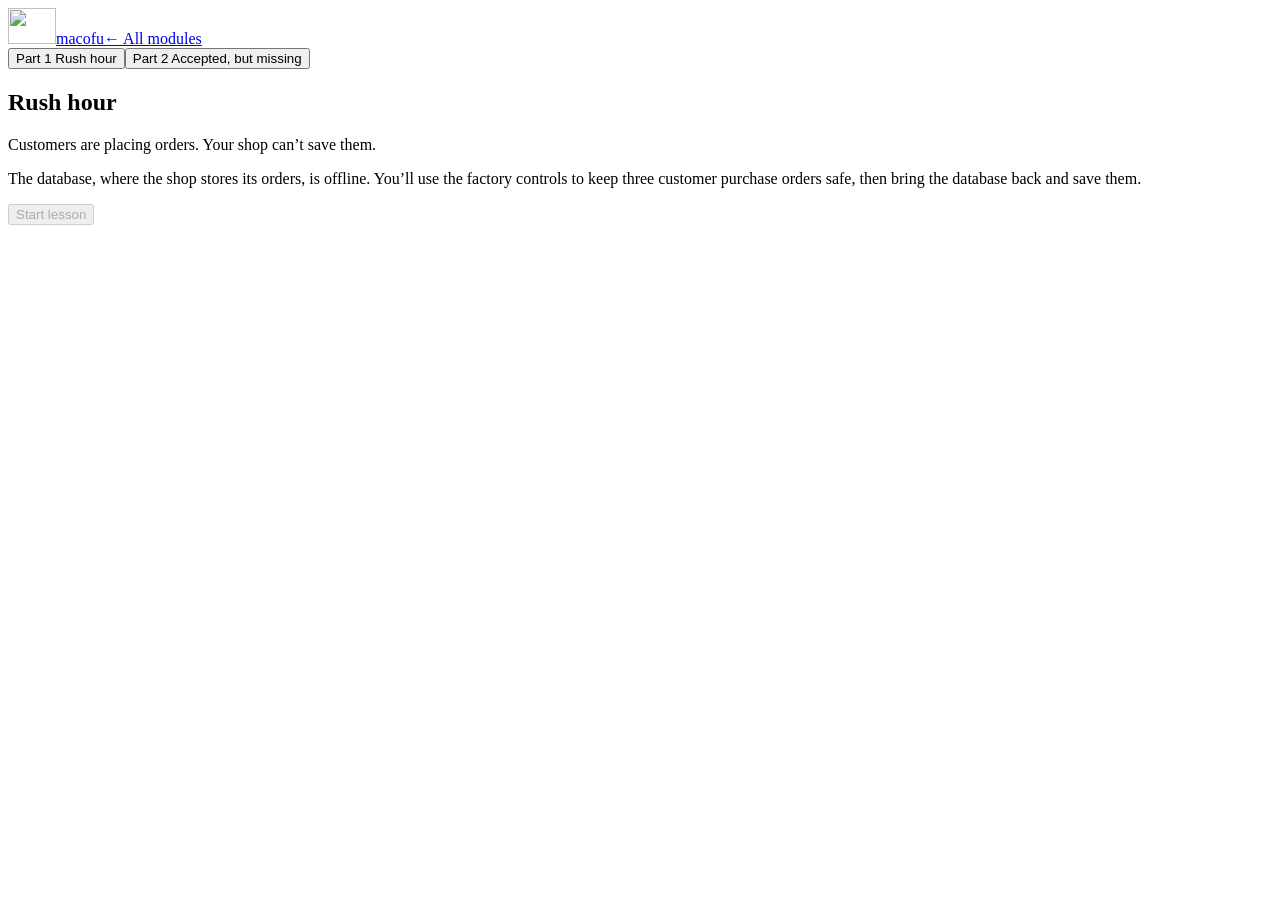
==== wwwroot/lesson.html @ 8d2bbe97 "Launch Macofu with full-stack landing page and module library" ====
<!doctype html>
<html lang="en">
<head>
  <meta charset="UTF-8"><meta name="viewport" content="width=device-width, initial-scale=1">
  <meta name="theme-color" content="#fdf0d5"><title>Macofu — Rush hour</title>
  <link rel="icon" type="image/svg+xml" href="/icon.svg?v=spark-1"><link rel="stylesheet" href="/style.css?v=focused-9"><script src="/scene.js?v=factory-6" defer></script><script src="/app.js?v=landing-10" defer></script>
</head>
<body>
  <header><a class="brand" href="/" aria-label="Macofu home"><img class="brand-mark" src="/icon.svg?v=spark-1" width="48" height="36" alt="" aria-hidden="true">macofu</a><a class="quiet" href="/modules.html#backend">← All modules</a></header>
  <main>
    <nav class="mission-nav" aria-label="Order dispatch lesson parts"><button data-mission="rush-hour" aria-pressed="true"><span>Part 1</span> Rush hour</button><button data-mission="missing-order" aria-pressed="false"><span>Part 2</span> Accepted, but missing</button></nav>
    <section class="intro" aria-labelledby="mission-title"><h1 id="mission-title" tabindex="-1">Rush hour</h1><div class="intro-copy"><p class="lesson-description" id="lesson-description">Customers are placing orders. Your shop can’t save them.</p><p class="lesson-context" id="lesson-context">The database, where the shop stores its orders, is offline. You’ll use the factory controls to keep three customer purchase orders safe, then bring the database back and save them.</p><button id="start-lesson" class="solid" disabled>Start lesson</button></div></section>
    <div class="lesson-toolbar" hidden><div class="workspace-tabs" role="group" aria-label="Lesson workspace"><button id="show-guide" aria-pressed="true">Factory</button><button id="open-code" aria-pressed="false" aria-expanded="false" aria-controls="inspector">Source code</button></div><details class="lesson-options"><summary>Help &amp; tools</summary><div class="tools-menu"><button data-tool="help">Help with this step</button><button data-tool="progress">Lesson progress</button><button data-tool="definitions">Factory guide</button><button data-tool="history">Request history</button><button id="inspect-target" hidden>Inspect customer order</button><button id="reset">Restart this part</button></div></details></div>
    <div id="connection" class="connection-error" role="status" hidden>Connection lost. Reconnecting…</div>
    <div class="workspace" hidden>
    <div class="simulation">
    <section class="game" aria-label="Interactive order dispatch puzzle">
      <div class="route-control"><div><span class="control-label">Route for new orders</span><strong id="route-label">Direct to database</strong></div><button id="change-route" class="change-route" aria-expanded="false" aria-controls="route-choices">Change route</button></div>
      <fieldset id="route-choices" class="route-choices" hidden><legend>Choose where the API sends new orders</legend><p>The API is the software that receives an order. Click an option to change its route.</p><div class="route-options"><button id="route-direct" aria-pressed="true"><strong>Direct to database</strong><span>Try to save the order immediately.</span><small class="route-selection">Selected</small></button><button id="route-queue" aria-pressed="false"><strong>Via queue</strong><span>Keep the order in a waiting line until it can be saved.</span><small class="route-selection">Selected</small></button></div></fieldset>
      <nav class="scene-nav" aria-label="Factory view"><button data-view="sender">Orders</button><button data-view="api-station">API</button><button data-view="queue-station">Queue</button><button data-view="worker-station">Worker</button><button data-view="database-station">Database</button></nav>
      <div class="scene-scroll" tabindex="0" role="region" aria-label="Factory floor. Scroll horizontally to explore on narrow screens."><div class="scene" id="scene">
        <img class="factory-floor" src="/assets/factory/factory-floor.png" alt="" draggable="false">
        <svg class="route-overlay" viewBox="0 0 1040 620" aria-hidden="true"><path id="direct-route"/><path id="queued-route"/></svg>
        <div class="station sender"><button class="parcel-button" id="parcel" aria-label="Send an order. You can also drag this parcel to the API."><img alt="" draggable="false"><span>Send order</span></button></div>
        <div class="station api-station" id="api-drop"><button class="machine-art api-art" data-inspect="handler" aria-label="Inspect API code"><img alt="" draggable="false"></button><div class="station-controls"><strong>API</strong></div></div>
        <div class="station queue-station"><div class="station-controls"><button class="station-name inspect-label" data-inspect="queue">Queue <span id="queue-count" hidden>0</span></button></div></div>
        <div class="queue-rack" id="queue-rack" role="group" aria-label="Queued orders"><div id="queue-packages"></div></div>
        <div class="station worker-station"><button class="machine-art robot-art" data-inspect="worker" aria-label="Inspect worker code"><img alt="" draggable="false"></button><div class="station-controls"><strong>Worker</strong><button id="worker-toggle" class="machine-toggle">Ⅱ Pause worker</button><span id="worker-state" class="machine-state">Waiting for database</span></div></div>
        <div class="station database-station"><button class="machine-art warehouse-art" data-inspect="database" aria-label="Inspect database code"><img alt="" draggable="false"></button><div class="station-controls"><strong>Database</strong><button id="database-toggle" class="machine-toggle power-button">Restore database</button><span id="db-count" class="machine-state">Offline</span></div></div>
        <div id="stock-packages" aria-hidden="true"></div>
        <div id="parcels-layer" class="parcels-layer" aria-hidden="true"></div><div id="effects-layer" class="effects-layer" aria-hidden="true"></div>
      </div></div>
      <span id="game-feedback" class="sr-only" role="status"></span>
    </section>
    </div>
    <aside class="lesson-panel" aria-label="Current lesson step">
      <section class="guide-card" aria-labelledby="guide-title"><h2 id="guide-title" tabindex="-1">Send one customer order</h2><p id="guide-body">Each parcel is a customer’s purchase order. Click Send order and watch what happens while the database is offline.</p><p id="guide-progress" class="guide-progress" role="status" hidden></p><button id="guide-action" class="solid">Send order</button></section>
      <section id="tool-panel" class="tool-panel" hidden aria-labelledby="tool-title"><div class="panel-heading"><h2 id="tool-title" tabindex="-1">Help with this step</h2><button id="close-tool" class="quiet">Back to lesson</button></div>
        <div data-tool-content="help" hidden><p id="hint"></p></div>
        <div data-tool-content="progress" class="goals" hidden><h3 id="goals-heading">Rush hour progress</h3><p id="goals-description">Both tasks use the same three customer orders.</p><div class="objectives" aria-live="polite" aria-atomic="true">
          <div class="objective" id="protect-goal"><strong>Keep 3 orders during the outage</strong><p>Accept each order into the queue while the database is offline.</p><span class="goal-progress" id="protect-progress">0 of 3 accepted. In progress.</span></div>
          <div class="objective" id="deliver-goal"><strong id="deliver-label">Save those same 3 orders</strong><p id="deliver-description">Restore the database so the worker can save the waiting orders.</p><span class="goal-progress" id="deliver-progress">0 of 3 saved. Up next.</span></div>
        </div></div>
        <div data-tool-content="definitions" hidden><div class="term-tabs" role="group" aria-label="Factory component"><button data-term="order" aria-pressed="true">Parcel</button><button data-term="api" aria-pressed="false">API</button><button data-term="queue" aria-pressed="false">Queue</button><button data-term="worker" aria-pressed="false">Worker</button><button data-term="database" aria-pressed="false">Database</button></div><p id="term-description">Each parcel is data about one customer’s purchase. Send order creates a test order; no real purchase is made.</p></div>
        <div data-tool-content="history" hidden><p>A record of what the software did after each action.</p><p id="history-empty">No activity yet. Send an order to see how the software responds.</p><p id="http-result" class="http-result" hidden>Ready</p><div class="order-tray" hidden><h3>Inspect an order</h3><div id="order-list"></div></div><div id="events"></div></div>
      </section>
      <section class="journey" id="journey" hidden aria-labelledby="journey-heading"><div class="inspector-top"><h2 id="journey-heading" tabindex="-1">Order journey</h2><button id="close-journey" class="quiet">Back to next step</button></div><p class="journey-help">Follow this order from acceptance to storage. Accepted means the system took the request; saved means it reached the database.</p><div id="journey-content" aria-live="polite"></div></section>
    </aside>
      <section class="inspector" id="inspector" hidden aria-labelledby="code-heading"><div class="tool-heading"><div><h2 id="code-heading">Code behind the factory</h2><p id="source-description">API code receives each order request.</p></div><button id="close-code" class="quiet" aria-label="Close code inspector">×</button></div><div class="inspector-top"><div class="code-tabs" role="group" aria-label="Source file"><button data-source="handler">API</button><button data-source="queue">Queue</button><button data-source="worker">Worker</button><button data-source="database">Database</button></div></div><pre tabindex="0" aria-label="Source code; scroll to read more"><code id="source-code"></code></pre></section>
    </div>
  </main><div id="error" class="error" role="alert" hidden></div>
</body>
</html>
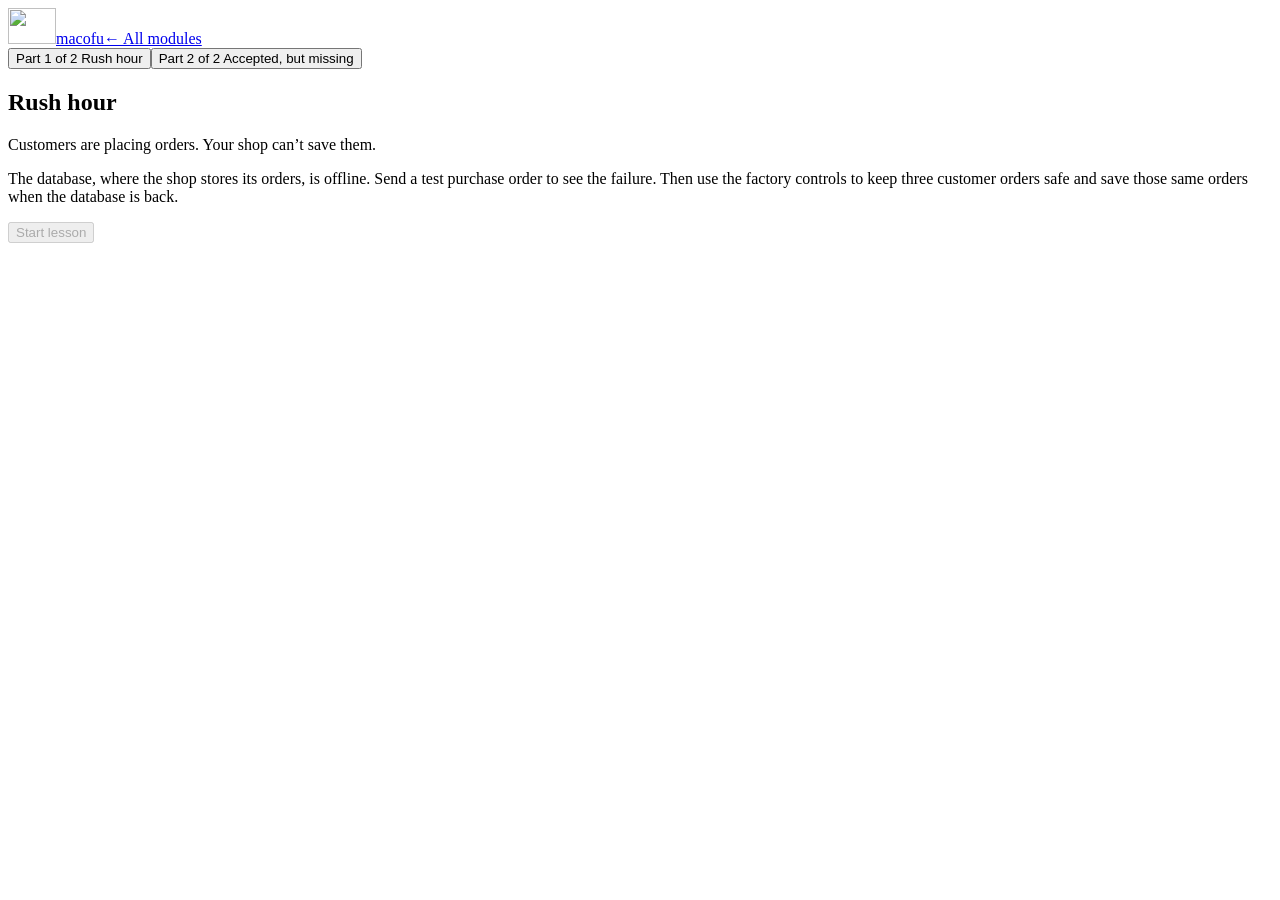
==== commit 53ce3afd: "Turn the missing order lesson into an investigation" ====
--- a/wwwroot/lesson.html
+++ b/wwwroot/lesson.html
@@ -2,14 +2,14 @@
 <html lang="en">
 <head>
   <meta charset="UTF-8"><meta name="viewport" content="width=device-width, initial-scale=1">
-  <meta name="theme-color" content="#fdf0d5"><title>Macofu — Rush hour</title>
-  <link rel="icon" type="image/svg+xml" href="/icon.svg?v=spark-1"><link rel="stylesheet" href="/style.css?v=focused-9"><script src="/scene.js?v=factory-6" defer></script><script src="/app.js?v=landing-10" defer></script>
+  <meta name="theme-color" content="#f7f7f2"><title>Macofu — Rush hour</title>
+  <link rel="icon" type="image/svg+xml" href="/icon.svg?v=mint-1"><link rel="stylesheet" href="/theme.css?v=1"><link rel="stylesheet" href="/style.css?v=investigation-1"><script src="/scene.js?v=geometry-8" defer></script><script src="/app.js?v=investigation-1" defer></script>
 </head>
 <body>
-  <header><a class="brand" href="/" aria-label="Macofu home"><img class="brand-mark" src="/icon.svg?v=spark-1" width="48" height="36" alt="" aria-hidden="true">macofu</a><a class="quiet" href="/modules.html#backend">← All modules</a></header>
+  <header><a class="brand" href="/" aria-label="Macofu home"><img class="brand-mark" src="/icon.svg?v=mint-1" width="48" height="36" alt="" aria-hidden="true">macofu</a><a class="quiet" href="/modules.html#backend">← All modules</a></header>
   <main>
-    <nav class="mission-nav" aria-label="Order dispatch lesson parts"><button data-mission="rush-hour" aria-pressed="true"><span>Part 1</span> Rush hour</button><button data-mission="missing-order" aria-pressed="false"><span>Part 2</span> Accepted, but missing</button></nav>
-    <section class="intro" aria-labelledby="mission-title"><h1 id="mission-title" tabindex="-1">Rush hour</h1><div class="intro-copy"><p class="lesson-description" id="lesson-description">Customers are placing orders. Your shop can’t save them.</p><p class="lesson-context" id="lesson-context">The database, where the shop stores its orders, is offline. You’ll use the factory controls to keep three customer purchase orders safe, then bring the database back and save them.</p><button id="start-lesson" class="solid" disabled>Start lesson</button></div></section>
+    <nav class="mission-nav" aria-label="Order dispatch lesson parts"><button data-mission="rush-hour" aria-pressed="true"><span>Part 1 of 2</span> Rush hour</button><button data-mission="missing-order" aria-pressed="false"><span>Part 2 of 2</span> Accepted, but missing</button></nav>
+    <section class="intro" aria-labelledby="mission-title"><h1 id="mission-title" tabindex="-1">Rush hour</h1><div class="intro-copy"><p class="lesson-description" id="lesson-description">Customers are placing orders. Your shop can’t save them.</p><p class="lesson-context" id="lesson-context">The database, where the shop stores its orders, is offline. Send a test purchase order to see the failure. Then use the factory controls to keep three customer orders safe and save those same orders when the database is back.</p><button id="start-lesson" class="solid" disabled>Start lesson</button></div></section>
     <div class="lesson-toolbar" hidden><div class="workspace-tabs" role="group" aria-label="Lesson workspace"><button id="show-guide" aria-pressed="true">Factory</button><button id="open-code" aria-pressed="false" aria-expanded="false" aria-controls="inspector">Source code</button></div><details class="lesson-options"><summary>Help &amp; tools</summary><div class="tools-menu"><button data-tool="help">Help with this step</button><button data-tool="progress">Lesson progress</button><button data-tool="definitions">Factory guide</button><button data-tool="history">Request history</button><button id="inspect-target" hidden>Inspect customer order</button><button id="reset">Restart this part</button></div></details></div>
     <div id="connection" class="connection-error" role="status" hidden>Connection lost. Reconnecting…</div>
     <div class="workspace" hidden>
@@ -39,12 +39,33 @@
         <div data-tool-content="help" hidden><p id="hint"></p></div>
         <div data-tool-content="progress" class="goals" hidden><h3 id="goals-heading">Rush hour progress</h3><p id="goals-description">Both tasks use the same three customer orders.</p><div class="objectives" aria-live="polite" aria-atomic="true">
           <div class="objective" id="protect-goal"><strong>Keep 3 orders during the outage</strong><p>Accept each order into the queue while the database is offline.</p><span class="goal-progress" id="protect-progress">0 of 3 accepted. In progress.</span></div>
-          <div class="objective" id="deliver-goal"><strong id="deliver-label">Save those same 3 orders</strong><p id="deliver-description">Restore the database so the worker can save the waiting orders.</p><span class="goal-progress" id="deliver-progress">0 of 3 saved. Up next.</span></div>
+          <div class="objective" id="deliver-goal"><strong>Save those same 3 orders</strong><p>Restore the database so the worker can save the waiting orders.</p><span class="goal-progress" id="deliver-progress">0 of 3 saved. Pending.</span></div>
+          <div class="objective" id="diagnose-goal" hidden><strong>Explain why the order was missing</strong><p>Use the reported order’s receipt and the factory’s state when it arrived.</p><span class="goal-progress" id="diagnose-progress"></span></div>
+          <div class="objective" id="verify-goal" hidden><strong>Save and verify the reported order</strong><p>Get that purchase order into the database and check that the saved record can be found.</p><span class="goal-progress" id="verify-progress"></span></div>
         </div></div>
         <div data-tool-content="definitions" hidden><div class="term-tabs" role="group" aria-label="Factory component"><button data-term="order" aria-pressed="true">Parcel</button><button data-term="api" aria-pressed="false">API</button><button data-term="queue" aria-pressed="false">Queue</button><button data-term="worker" aria-pressed="false">Worker</button><button data-term="database" aria-pressed="false">Database</button></div><p id="term-description">Each parcel is data about one customer’s purchase. Send order creates a test order; no real purchase is made.</p></div>
         <div data-tool-content="history" hidden><p>A record of what the software did after each action.</p><p id="history-empty">No activity yet. Send an order to see how the software responds.</p><p id="http-result" class="http-result" hidden>Ready</p><div class="order-tray" hidden><h3>Inspect an order</h3><div id="order-list"></div></div><div id="events"></div></div>
       </section>
-      <section class="journey" id="journey" hidden aria-labelledby="journey-heading"><div class="inspector-top"><h2 id="journey-heading" tabindex="-1">Order journey</h2><button id="close-journey" class="quiet">Back to next step</button></div><p class="journey-help">Follow this order from acceptance to storage. Accepted means the system took the request; saved means it reached the database.</p><div id="journey-content" aria-live="polite"></div></section>
+      <section class="journey" id="journey" hidden aria-labelledby="journey-heading">
+        <div class="inspector-top"><h2 id="journey-heading" tabindex="-1">Order journey</h2><button id="close-journey" class="quiet">Back to next step</button></div>
+        <p class="journey-help">HTTP is how the browser and server exchange requests and replies. Each reply has a number that describes its result.</p>
+        <dl class="journey-replies" id="journey-replies" aria-live="polite" hidden>
+          <div><dt>Original receipt</dt><dd><strong id="receipt-status"></strong><span>The order entered the queue, a waiting line for work.</span></dd></div>
+          <div><dt>Current order lookup</dt><dd><strong id="lookup-status"></strong><span id="lookup-meaning"></span></dd></div>
+        </dl>
+        <form id="diagnosis" hidden>
+          <fieldset>
+            <legend>What held up this order?</legend>
+            <p id="diagnosis-evidence"></p>
+            <label><input type="radio" name="cause" value="database-offline" required> The database could not save orders.</label>
+            <label><input type="radio" name="cause" value="worker-paused"> The program that moves orders from the queue was paused.</label>
+            <label><input type="radio" name="cause" value="api-rejected"> The software rejected the order when it arrived.</label>
+          </fieldset>
+          <button class="solid" id="check-diagnosis">Check explanation</button>
+          <p id="diagnosis-feedback" role="status"></p>
+        </form>
+        <div id="journey-content" aria-live="polite"></div>
+      </section>
     </aside>
       <section class="inspector" id="inspector" hidden aria-labelledby="code-heading"><div class="tool-heading"><div><h2 id="code-heading">Code behind the factory</h2><p id="source-description">API code receives each order request.</p></div><button id="close-code" class="quiet" aria-label="Close code inspector">×</button></div><div class="inspector-top"><div class="code-tabs" role="group" aria-label="Source file"><button data-source="handler">API</button><button data-source="queue">Queue</button><button data-source="worker">Worker</button><button data-source="database">Database</button></div></div><pre tabindex="0" aria-label="Source code; scroll to read more"><code id="source-code"></code></pre></section>
     </div>
